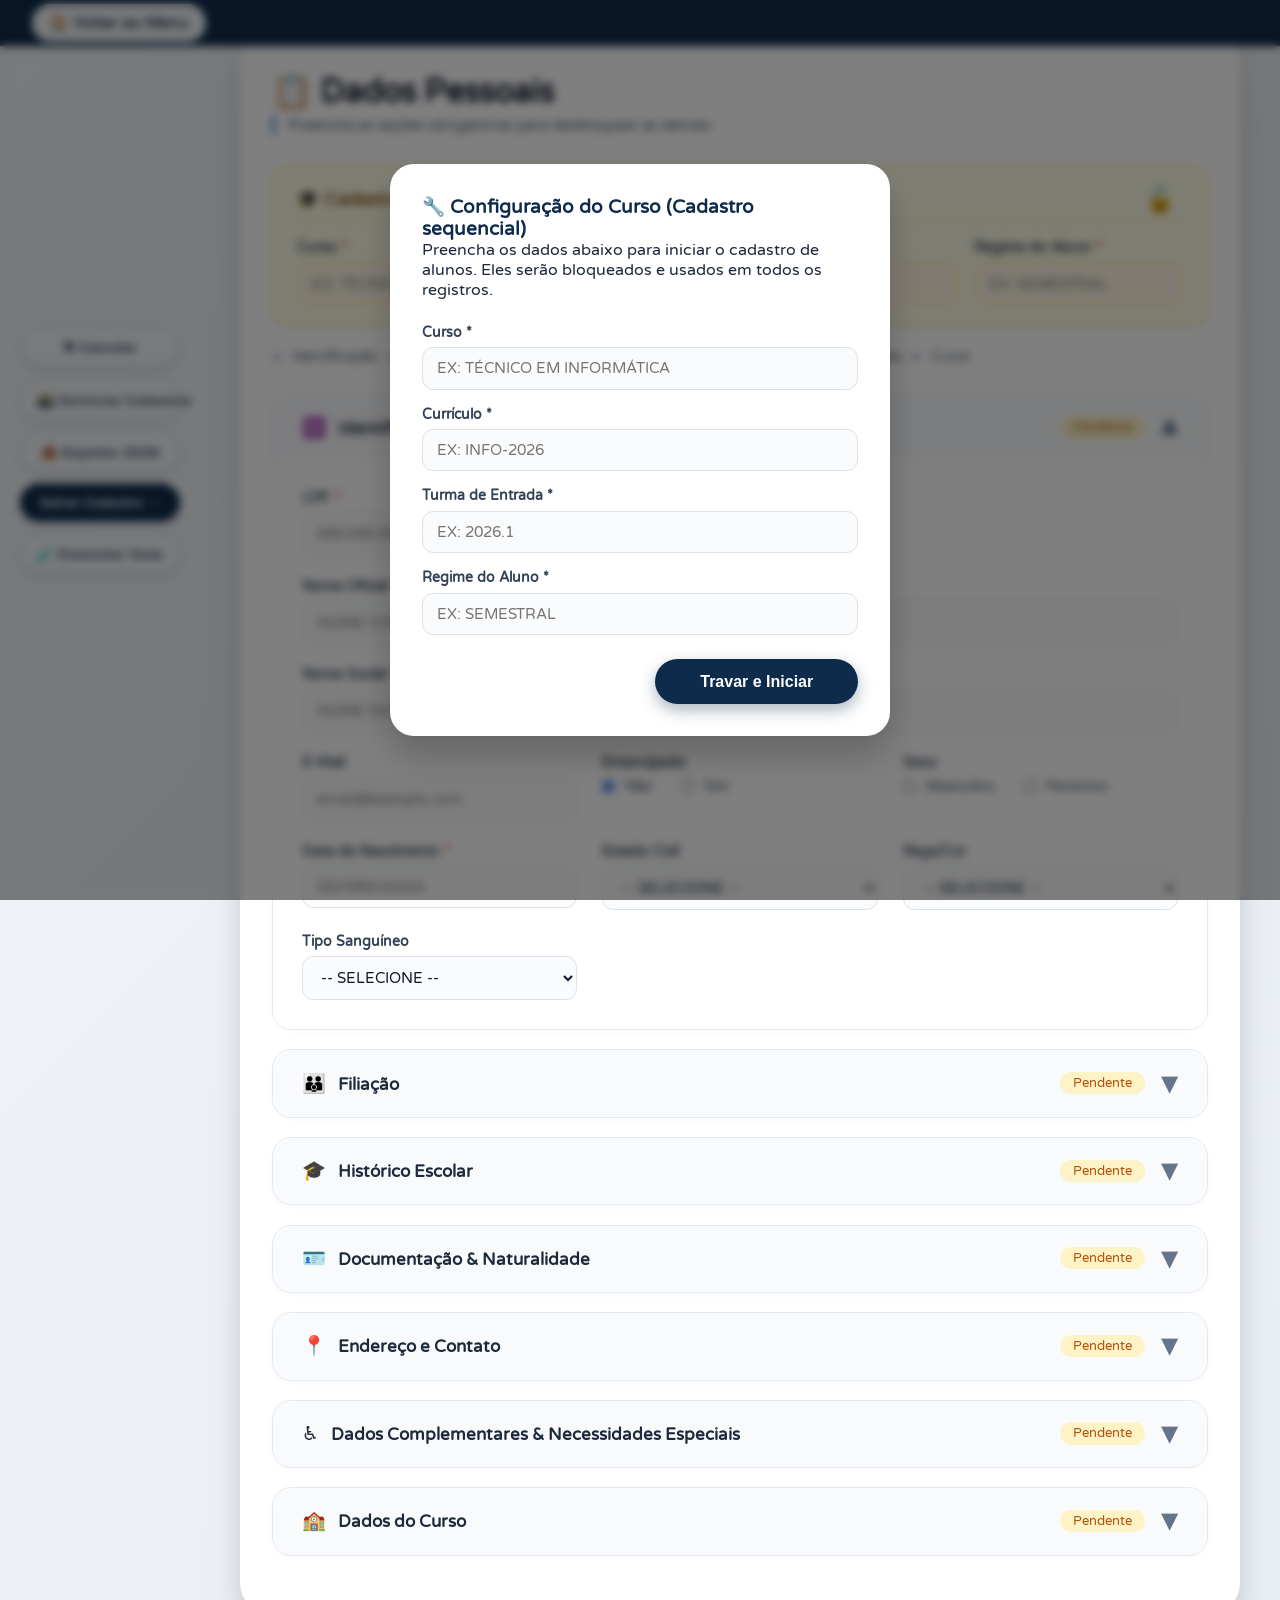
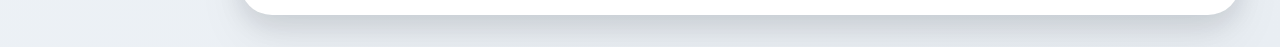
==== cadastro.html @ dba73add "Add files via upload" ====
<!DOCTYPE html>
<html lang="pt-BR">
<head>
  <meta charset="UTF-8">
  <meta name="viewport" content="width=device-width, initial-scale=1.0, maximum-scale=1.5, user-scalable=yes">
  <title>Dados Pessoais · SIGAA Moderno</title>
  <link href="https://fonts.googleapis.com/css2?family=Varela+Round&display=swap" rel="stylesheet">
  <link rel="stylesheet" href="./css/styles.css">
</head>
<body>

<!-- Menu superior -->
<nav class="top-menu">
  <a href="index.html" class="btn btn-secondary" style="padding: 0.5rem 1rem; text-decoration: none;">🏠 Voltar ao Menu</a>
</nav>

<!-- Botões flutuantes laterais -->
<div class="floating-buttons">
  <button class="btn btn-secondary" type="button" onclick="alert('Operação cancelada.')">✖ Cancelar</button>
  <button class="btn btn-secondary" type="button" onclick="abrirDashboard()">🗃️ Gerenciar Cadastros</button>
  <button class="btn btn-secondary" type="button" onclick="exportarParaJSON()">📥 Exportar JSON</button>
  <button class="btn btn-primary" type="button" onclick="validateAll()">Salvar Cadastro →</button>
  <button class="btn btn-secondary" type="button" onclick="preencherDadosFicticios()">🧪 Preencher Teste</button>
</div>

<div class="form-container">
  <h1>📋 Dados Pessoais</h1>
  <p class="subtitle">Preencha as seções obrigatórias para desbloquear as demais</p>

  <!-- Painel fixo de configuração do curso (Cadastro sequencial) -->
  <div class="course-fixed-panel">
    <div class="panel-header">
      <span class="panel-title">🎓 Cadastro sequencial</span>
      <button id="lockToggleBtn" class="lock-button" onclick="toggleCourseLock()">🔓</button>
    </div>
    <div class="course-fixed-fields">
      <div class="field-group">
        <label>Curso <span class="required-mark">*</span></label>
        <input type="text" id="fixedCurso" placeholder="Ex: TÉCNICO EM INFORMÁTICA">
      </div>
      <div class="field-group">
        <label>Currículo <span class="required-mark">*</span></label>
        <input type="text" id="fixedCurriculo" placeholder="Ex: INFO-2026">
      </div>
      <div class="field-group">
        <label>Turma de Entrada <span class="required-mark">*</span></label>
        <input type="text" id="fixedTurma" placeholder="Ex: 2026.1">
      </div>
      <div class="field-group">
        <label>Regime do Aluno <span class="required-mark">*</span></label>
        <input type="text" id="fixedRegime" placeholder="Ex: SEMESTRAL">
      </div>
    </div>
  </div>

  <div class="progress-indicator" id="progressBar">
    <span class="progress-dot active" id="dot1"></span> Identificação
    <span class="progress-dot" id="dot2"></span> Filiação
    <span class="progress-dot" id="dot3"></span> Escolaridade
    <span class="progress-dot" id="dot4"></span> Documentos
    <span class="progress-dot" id="dot5"></span> Endereço
    <span class="progress-dot" id="dot6"></span> Necessidades
    <span class="progress-dot" id="dot7"></span> Curso
  </div>

  <form id="mainForm" onsubmit="return false;">
    
    <div class="accordion open" id="acc1">
      <div class="accordion-header" onclick="toggleAccordion('acc1')">
        <div><span class="icon">🆔</span> Identificação Básica</div>
        <div style="display: flex; align-items: center; gap: 1rem;">
          <span class="status incomplete" id="status1">Pendente</span>
          <span class="toggle-icon">▼</span>
        </div>
      </div>
      <div class="accordion-body">
        <div class="inner">
          <div class="form-grid">
            <div class="field-group">
              <label>CPF <span class="required-mark">*</span></label>
              <input id="form:txtCPF" name="form:txtCPF" type="text" maxlength="14" placeholder="000.000.000-00" oninput="aplicarMascaraCPF(this); checkSection('acc1');">
            </div>
            <div class="field-group" style="justify-content: flex-end;">
              <label style="font-weight: 500;">
                <input id="form:internacional" name="form:internacional" type="checkbox" onchange="checkSection('acc1')"> Estrangeiro sem CPF
              </label>
            </div>
            <div class="field-group full-width">
              <label>Nome Oficial <span class="required-mark">*</span></label>
              <input id="form:nomeOficial" name="form:nomeOficial" type="text" maxlength="80" placeholder="NOME COMPLETO OFICIAL" oninput="replicateToSocial(); checkSection('acc1');">
            </div>
            <div class="field-group full-width">
              <label>Nome Social <span class="required-mark">*</span></label>
              <input id="form:nome" name="form:nome" type="text" maxlength="80" placeholder="NOME SOCIAL" oninput="checkSection('acc1')">
            </div>
            <div class="field-group">
              <label>E-Mail</label>
              <input id="form:email" name="form:email" type="email" maxlength="80" placeholder="email@exemplo.com">
            </div>
            <div class="field-group">
              <label>Emancipado</label>
              <div class="radio-group">
                <label><input type="radio" name="form:emancipado" value="false" checked> Não</label>
                <label><input type="radio" name="form:emancipado" value="true"> Sim</label>
              </div>
            </div>
            <div class="field-group">
              <label>Sexo</label>
              <div class="radio-group">
                <label><input type="radio" name="form:sexo" value="M"> Masculino</label>
                <label><input type="radio" name="form:sexo" value="F"> Feminino</label>
              </div>
            </div>
            <div class="field-group">
              <label>Data de Nascimento <span class="required-mark">*</span></label>
              <input id="form:Nascimento" name="form:Nascimento" type="text" maxlength="10" placeholder="DD/MM/AAAA" oninput="aplicarMascaraData(this); checkSection('acc1');">
            </div>
            <div class="field-group">
              <label>Estado Civil</label>
              <select id="form:estadoCivil" name="form:estadoCivil">
                <option value="0">-- SELECIONE --</option>
                <option value="1">SOLTEIRO(A)</option>
                <option value="2">CASADO(A)</option>
                <option value="9">DIVORCIADO(A)</option>
                <option value="5">VIÚVO(A)</option>
              </select>
            </div>
            <div class="field-group">
              <label>Raça/Cor</label>
              <select id="form:raca" name="form:raca">
                <option value="0">-- SELECIONE --</option>
                <option value="1">BRANCA</option>
                <option value="2">PARDA</option>
                <option value="3">PRETA</option>
                <option value="5">AMARELA</option>
                <option value="4">INDÍGENA</option>
              </select>
            </div>
            <div class="field-group">
              <label>Tipo Sanguíneo</label>
              <select id="form:tipoSanguineo" name="form:tipoSanguineo">
                <option value="">-- SELECIONE --</option>
                <option value="O+">O+</option>
                <option value="O-">O-</option>
                <option value="A+">A+</option>
                <option value="A-">A-</option>
              </select>
            </div>
          </div>
        </div>
      </div>
    </div>

    <div class="accordion locked" id="acc2">
      <div class="accordion-header" onclick="toggleAccordion('acc2')">
        <div><span class="icon">👪</span> Filiação</div>
        <div style="display: flex; align-items: center; gap: 1rem;">
          <span class="status incomplete" id="status2">Bloqueado</span>
          <span class="toggle-icon">▼</span>
        </div>
      </div>
      <div class="accordion-body">
        <div class="inner">
          <div class="form-grid">
            <div class="field-group full-width">
              <label>Filiação 1 <span class="required-mark">*</span></label>
              <input id="form:mae" name="form:mae" type="text" placeholder="NOME" oninput="checkSection('acc2')">
            </div>
            <div class="field-group">
              <label>Tipo</label>
              <select id="form:tipoFiliacao1" name="form:tipoFiliacao1">
                <option value="1">MÃE</option>
                <option value="2">PAI</option>
                <option value="3">OUTRO</option>
              </select>
            </div>
            <div class="field-group">
              <label>CPF</label>
              <input id="form:cpfDaFiliacao1" name="form:cpfDaFiliacao1" type="text" maxlength="14" placeholder="000.000.000-00" oninput="aplicarMascaraCPF(this)">
            </div>
            
            <hr class="section-divider full-width">

            <div class="field-group full-width">
              <label>Filiação 2</label>
              <input id="form:pai" name="form:pai" type="text" placeholder="NOME">
            </div>
            <div class="field-group">
              <label>Tipo</label>
              <select id="form:tipoFiliacao2" name="form:tipoFiliacao2">
                <option value="">-- SELECIONE --</option>
                <option value="2">PAI</option>
                <option value="1">MÃE</option>
                <option value="3">OUTRO</option>
              </select>
            </div>
            <div class="field-group">
              <label>CPF</label>
              <input id="form:cpfDaFiliacao2" name="form:cpfDaFiliacao2" type="text" maxlength="14" placeholder="000.000.000-00" oninput="aplicarMascaraCPF(this)">
            </div>

            <hr class="section-divider full-width">

            <div class="field-group full-width">
              <label>Filiação 3</label>
              <input id="form:nomeFiliacao3" name="form:nomeFiliacao3" type="text" placeholder="NOME">
            </div>
            <div class="field-group">
              <label>Tipo</label>
              <select id="form:tipoFiliacao3" name="form:tipoFiliacao3">
                <option value="">-- SELECIONE --</option>
                <option value="3">OUTRO</option>
              </select>
            </div>
            <div class="field-group">
              <label>CPF</label>
              <input id="form:cpfDaFiliacao3" name="form:cpfDaFiliacao3" type="text" maxlength="14" placeholder="000.000.000-00" oninput="aplicarMascaraCPF(this)">
            </div>
          </div>
        </div>
      </div>
    </div>

    <div class="accordion locked" id="acc3">
      <div class="accordion-header" onclick="toggleAccordion('acc3')">
        <div><span class="icon">🎓</span> Histórico Escolar</div>
        <div style="display: flex; align-items: center; gap: 1rem;">
          <span class="status incomplete" id="status3">Bloqueado</span>
          <span class="toggle-icon">▼</span>
        </div>
      </div>
      <div class="accordion-body">
        <div class="inner">
          <div class="edu-cards-container">
            <div class="edu-card">
              <h4>📘 Ensino Fundamental</h4>
              <div class="field-group">
                <label>Ano de Conclusão</label>
                <input id="form:anoFund" name="form:anoFund" type="text" maxlength="4" placeholder="AAAA" oninput="this.value = this.value.replace(/\D/g, '')">
              </div>
              <div class="field-group">
                <label>Escola</label>
                <input id="form:escolaFund" name="form:escolaFund" type="text" placeholder="NOME DA ESCOLA">
              </div>
              <div class="field-group">
                <label>Tipo de Instituição</label>
                <select id="form:tipoEscolaFund" name="form:tipoEscolaFund">
                  <option value="">-- SELECIONE --</option>
                  <option value="PUB">Pública</option>
                  <option value="PRI">Privada</option>
                </select>
              </div>
            </div>

            <div class="edu-card">
              <h4>📗 Ensino Médio</h4>
              <div class="field-group">
                <label>Ano de Conclusão</label>
                <input id="form:anoMedio" name="form:anoMedio" type="text" maxlength="4" placeholder="AAAA" oninput="this.value = this.value.replace(/\D/g, '')">
              </div>
              <div class="field-group">
                <label>Escola</label>
                <input id="form:escolaMedio" name="form:escolaMedio" type="text" placeholder="NOME DA ESCOLA">
              </div>
              <div class="field-group">
                <label>Tipo de Instituição</label>
                <select id="form:tipoEscolaMedio" name="form:tipoEscolaMedio">
                  <option value="">-- SELECIONE --</option>
                  <option value="PUB">Pública</option>
                  <option value="PRI">Privada</option>
                </select>
              </div>
            </div>

            <div class="edu-card">
              <h4>📙 Ensino Superior</h4>
              <div class="field-group">
                <label>Ano de Conclusão</label>
                <input id="form:anoSup" name="form:anoSup" type="text" maxlength="4" placeholder="AAAA" oninput="this.value = this.value.replace(/\D/g, '')">
              </div>
              <div class="field-group">
                <label>Instituição</label>
                <input id="form:instSup" name="form:instSup" type="text" placeholder="NOME DA INSTITUIÇÃO">
              </div>
              <div class="field-group">
                <label>Tipo de Instituição</label>
                <select id="form:tipoInstSup" name="form:tipoInstSup">
                  <option value="">-- SELECIONE --</option>
                  <option value="PUB">Pública</option>
                  <option value="PRI">Privada</option>
                </select>
              </div>
            </div>
          </div>
          <div style="margin-top: 2rem; text-align: right;">
            <button type="button" class="btn btn-secondary" style="padding: 0.5rem 1.5rem;" onclick="forceUnlock('acc4'); updateSectionStatus('acc3', 'status3', true);">Confirmar & Avançar</button>
          </div>
        </div>
      </div>
    </div>

    <div class="accordion locked" id="acc4">
      <div class="accordion-header" onclick="toggleAccordion('acc4')">
        <div><span class="icon">🪪</span> Documentação & Naturalidade</div>
        <div style="display: flex; align-items: center; gap: 1rem;">
          <span class="status incomplete" id="status4">Bloqueado</span>
          <span class="toggle-icon">▼</span>
        </div>
      </div>
      <div class="accordion-body">
        <div class="inner">
          <div class="form-grid">
            <div class="field-group full-width"><h3 style="font-size: 1rem; color: #475569;">Naturalidade</h3></div>
            <div class="field-group">
              <label>País <span class="required-mark">*</span></label>
              <select id="form:naturPais" name="form:naturPais" onchange="checkSection('acc4')">
                <option value="">-- SELECIONE --</option>
                <option value="31">BRASIL</option>
              </select>
            </div>
            <div class="field-group">
              <label>UF Naturalidade <span class="required-mark">*</span></label>
              <select id="form:ufIdNatur" name="form:ufIdNatur" onchange="atualizarMunicipios('form:ufIdNatur', 'listaNatMunicipio'); checkSection('acc4');">
                <option value="-1">-- SELECIONE --</option>
              </select>
            </div>
            <div class="field-group">
              <label>Município <span class="required-mark">*</span></label>
              <input id="form:naturMunicipio" name="form:naturMunicipio" list="listaNatMunicipio" placeholder="DIGITE OU SELECIONE" oninput="checkSection('acc4')">
              <datalist id="listaNatMunicipio"></datalist>
            </div>
            <div class="field-group">
              <label>Nacionalidade <span class="required-mark">*</span></label>
              <input id="form:paisNacionalidade" name="form:paisNacionalidade" type="text" maxlength="50" value="BRASILEIRA" placeholder="BRASILEIRA" oninput="checkSection('acc4')">
            </div>

            <hr class="section-divider full-width">
            
            <div class="field-group full-width"><h3 style="font-size: 1rem; color: #475569;">Registro Geral (RG)</h3></div>
            <div class="field-group">
              <label>RG <span class="required-mark">*</span></label>
              <input id="form:rg" name="form:rg" type="text" maxlength="15" placeholder="NÚMERO" oninput="checkSection('acc4')">
            </div>
            <div class="field-group">
              <label>Órgão Expedição <span class="required-mark">*</span></label>
              <input id="form:orgaoExpedicao" name="form:orgaoExpedicao" type="text" maxlength="20" placeholder="SSP/PC" oninput="checkSection('acc4')">
            </div>
            <div class="field-group">
              <label>UF RG <span class="required-mark">*</span></label>
              <select id="form:ufRG" name="form:ufRG" onchange="checkSection('acc4')">
                <option value="-1">-- SELECIONE --</option>
              </select>
            </div>
            <div class="field-group">
              <label>Data Expedição RG <span class="required-mark">*</span></label>
              <input id="form:Expedicao" name="form:Expedicao" type="text" maxlength="10" placeholder="DD/MM/AAAA" oninput="aplicarMascaraData(this); checkSection('acc4');">
            </div>

            <hr class="section-divider full-width">

            <div class="field-group full-width"><h3 style="font-size: 1rem; color: #475569;">Outros Documentos</h3></div>
            <div class="field-group">
              <label>Título de Eleitor</label>
              <input id="form:numeroTitulo" name="form:numeroTitulo" type="text" maxlength="12" placeholder="NÚMERO">
            </div>
            <div class="field-group">
              <label>Zona</label>
              <input id="form:zonaTitulo" name="form:zonaTitulo" type="text" maxlength="4" placeholder="ZONA">
            </div>
            <div class="field-group">
              <label>Seção</label>
              <input id="form:secaoTitulo" name="form:secaoTitulo" type="text" maxlength="4" placeholder="SEÇÃO">
            </div>
            <div class="field-group">
              <label>Passaporte</label>
              <input id="form:passaporte" name="form:passaporte" type="text" maxlength="20" placeholder="NÚMERO">
            </div>

            <div class="field-group">
              <label>Certificado Militar</label>
              <input id="form:numero_certificadomilitar" name="form:numero_certificadomilitar" type="text" maxlength="20" placeholder="NÚMERO">
            </div>
            <div class="field-group">
              <label>Data Expedição</label>
              <input id="form:Expedicao_certificadomilitar" name="form:Expedicao_certificadomilitar" type="text" maxlength="10" placeholder="DD/MM/AAAA" oninput="aplicarMascaraData(this);">
            </div>
            <div class="field-group">
              <label>Série / Categoria</label>
              <div style="display: flex; gap: 0.5rem;">
                <input id="form:serieMilitar" name="form:serieMilitar" type="text" placeholder="SÉRIE" style="width: 50%;">
                <input id="form:catMilitar" name="form:catMilitar" type="text" placeholder="CAT" style="width: 50%;">
              </div>
            </div>
            <div class="field-group">
              <label>Órgão (Militar)</label>
              <input id="form:orgaoMilitar" name="form:orgaoMilitar" type="text" placeholder="ÓRGÃO">
            </div>
          </div>
        </div>
      </div>
    </div>

    <div class="accordion locked" id="acc5">
      <div class="accordion-header" onclick="toggleAccordion('acc5')">
        <div><span class="icon">📍</span> Endereço e Contato</div>
        <div style="display: flex; align-items: center; gap: 1rem;">
          <span class="status incomplete" id="status5">Bloqueado</span>
          <span class="toggle-icon">▼</span>
        </div>
      </div>
      <div class="accordion-body">
        <div class="inner">
          <div class="form-grid">
            <div class="field-group full-width">
              <label>Área de procedência (Localização)</label>
              <div class="radio-group">
                <label><input type="radio" name="form:zonaResidencia" value="urbana" checked> Zona urbana</label>
                <label><input type="radio" name="form:zonaResidencia" value="rural"> Zona rural</label>
              </div>
            </div>
            <div class="field-group">
              <label>CEP <span class="required-mark">*</span></label>
              <input id="form:endCEP" name="form:endCEP" type="text" maxlength="9" placeholder="00000-000" oninput="aplicarMascaraCEP(this); checkSection('acc5');">
            </div>
            <div class="field-group">
              <label>Logradouro <span class="required-mark">*</span></label>
              <input id="form:logradouro" name="form:logradouro" type="text" maxlength="70" placeholder="RUA/AVENIDA" oninput="checkSection('acc5')">
            </div>
            <div class="field-group">
              <label>Número <span class="required-mark">*</span></label>
              <input id="form:endNumero" name="form:endNumero" type="text" maxlength="8" placeholder="Nº" oninput="checkSection('acc5')">
            </div>
            <div class="field-group">
              <label>Complemento</label>
              <input id="form:endComplemento" name="form:endComplemento" type="text" maxlength="80" placeholder="APTO/BLOCO">
            </div>
            <div class="field-group">
              <label>Bairro <span class="required-mark">*</span></label>
              <input id="form:endBairro" name="form:endBairro" type="text" maxlength="60" placeholder="BAIRRO" oninput="checkSection('acc5')">
            </div>
            <div class="field-group">
              <label>UF <span class="required-mark">*</span></label>
              <select id="form:ufEnd" name="form:ufEnd" onchange="atualizarMunicipios('form:ufEnd', 'listaEndMunicipio'); checkSection('acc5');">
                <option value="-1">-- SELECIONE --</option>
              </select>
            </div>
            <div class="field-group">
              <label>Município <span class="required-mark">*</span></label>
              <input id="form:endMunicipio" name="form:endMunicipio" list="listaEndMunicipio" placeholder="DIGITE OU SELECIONE" oninput="checkSection('acc5')">
              <datalist id="listaEndMunicipio"></datalist>
            </div>
            
            <div class="field-group">
              <label>Tel. Celular <span class="required-mark">*</span></label>
              <input id="form:telCelNumero" name="form:telCelNumero" type="text" maxlength="9" placeholder="0000-0000" oninput="aplicarMascaraTelefoneSIGAA(this); checkSection('acc5');">
            </div>
            <div class="field-group">
              <label>Tel. Fixo</label>
              <input id="form:telFixoNumero" name="form:telFixoNumero" type="text" maxlength="9" placeholder="0000-0000" oninput="aplicarMascaraTelefoneSIGAA(this);">
            </div>
            
          </div>
        </div>
      </div>
    </div>

    <div class="accordion locked" id="acc6">
      <div class="accordion-header" onclick="toggleAccordion('acc6')">
        <div><span class="icon">♿</span> Dados Complementares & Necessidades Especiais</div>
        <div style="display: flex; align-items: center; gap: 1rem;">
          <span class="status incomplete" id="status6">Bloqueado</span>
          <span class="toggle-icon">▼</span>
        </div>
      </div>
      <div class="accordion-body">
        <div class="inner">
          <div class="form-grid" style="margin-bottom: 2rem;">
            <div class="field-group">
              <label>Renda per Capita</label>
              <select id="form:rendaFamiliar" name="form:rendaFamiliar">
                <option value="1">DE 0,00 A 0,50 SALÁRIO MÍNIMO</option>
                <option value="2">DE 0,51 A 1,00 SALÁRIO MÍNIMO</option>
                <option value="3" selected="selected">DE 1,01 A 1,50 SALÁRIO MÍNIMO</option>
                <option value="4">DE 1,51 A 2,00 SALÁRIOS MÍNIMOS</option>
                <option value="5">DE 2,01 A 2,50 SALÁRIOS MÍNIMOS</option>
                <option value="6">DE 2,51 A 3,00 SALÁRIOS MÍNIMOS</option>
                <option value="7">DE 3,01 A 3,50 SALÁRIOS MÍNIMOS</option>
                <option value="8">ACIMA DE 3,51 SALÁRIOS MÍNIMOS</option>
              </select>
            </div>
            <div class="field-group">
              <label>Banco</label>
              <select id="form:contaBanco" name="form:contaBanco">
                <option value="0">NÃO REGISTRADA</option>
                <option value="1">BANCO DO BRASIL S.A.</option>
                <option value="104">CAIXA ECONÔMICA FEDERAL</option>
              </select>
            </div>
            <div class="field-group">
              <label>NIS</label>
              <input id="form:nis" name="form:nis" type="text" maxlength="20" placeholder="NÚMERO NIS" oninput="this.value = this.value.replace(/\D/g, '')">
            </div>
          </div>

          <div class="field-group full-width">
            <label style="margin-bottom: 0.5rem; font-size: 1.1rem;">Necessidades Especiais Educacionais</label>
            <div class="checkbox-grid">
              <label class="checkbox-label"><input type="checkbox" name="necessidade" value="Altas habilidades/superdotação"> Altas habilidades/superdotação</label>
              <label class="checkbox-label"><input type="checkbox" name="necessidade" value="Ansiedade"> Ansiedade</label>
              <label class="checkbox-label"><input type="checkbox" name="necessidade" value="Atendimento Domiciliar"> Atendimento Domiciliar</label>
              <label class="checkbox-label"><input type="checkbox" name="necessidade" value="Autismo"> Autismo</label>
              <label class="checkbox-label"><input type="checkbox" name="necessidade" value="Baixa Visão"> Baixa Visão</label>
              <label class="checkbox-label"><input type="checkbox" name="necessidade" value="Baixa de acuidade visual"> Baixa de acuidade visual</label>
              <label class="checkbox-label"><input type="checkbox" name="necessidade" value="Cegueira"> Cegueira</label>
              <label class="checkbox-label"><input type="checkbox" name="necessidade" value="Cifose Postural"> Cifose Postural</label>
              <label class="checkbox-label"><input type="checkbox" name="necessidade" value="Deficiência Física"> Deficiência Física</label>
              <label class="checkbox-label"><input type="checkbox" name="necessidade" value="Deficiência intelectual"> Deficiência intelectual</label>
              <label class="checkbox-label"><input type="checkbox" name="necessidade" value="Deficiência múltipla"> Deficiência múltipla</label>
              <label class="checkbox-label"><input type="checkbox" name="necessidade" value="Deficiência visual"> Deficiência visual</label>
              <label class="checkbox-label"><input type="checkbox" name="necessidade" value="Deficiente Auditivo"> Deficiente Auditivo</label>
              <label class="checkbox-label"><input type="checkbox" name="necessidade" value="Depressão"> Depressão</label>
              <label class="checkbox-label"><input type="checkbox" name="necessidade" value="Dificuldade de Aprendizagem"> Dificuldade de Aprendizagem</label>
              <label class="checkbox-label"><input type="checkbox" name="necessidade" value="Dislexia"> Dislexia</label>
              <label class="checkbox-label"><input type="checkbox" name="necessidade" value="Distrofia Miotonica"> Distrofia Miotonica</label>
              <label class="checkbox-label"><input type="checkbox" name="necessidade" value="Esquizofrenia"> Esquizofrenia</label>
              <label class="checkbox-label"><input type="checkbox" name="necessidade" value="Fibromialgia"> Fibromialgia</label>
              <label class="checkbox-label"><input type="checkbox" name="necessidade" value="Física"> Física</label>
              <label class="checkbox-label"><input type="checkbox" name="necessidade" value="Física/Múltiplas"> Física/Múltiplas</label>
              <label class="checkbox-label"><input type="checkbox" name="necessidade" value="Hidrocefalia"> Hidrocefalia</label>
              <label class="checkbox-label"><input type="checkbox" name="necessidade" value="LÚPUS"> LÚPUS</label>
              <label class="checkbox-label"><input type="checkbox" name="necessidade" value="MIOTONIA CONGÊNITA"> MIOTONIA CONGÊNITA</label>
              <label class="checkbox-label"><input type="checkbox" name="necessidade" value="Nanismo"> Nanismo</label>
              <label class="checkbox-label"><input type="checkbox" name="necessidade" value="Epilepsia"> Epilepsia</label>
              <label class="checkbox-label"><input type="checkbox" name="necessidade" value="Neuro"> Neuro</label>
              <label class="checkbox-label"><input type="checkbox" name="necessidade" value="Outros"> Outros</label>
              <label class="checkbox-label"><input type="checkbox" name="necessidade" value="Paralisia Cerebral"> Paralisia Cerebral</label>
              <label class="checkbox-label"><input type="checkbox" name="necessidade" value="Usuário de cadeira de rodas"> Usuário de cadeira de rodas</label>
              <label class="checkbox-label"><input type="checkbox" name="necessidade" value="SINDROME GENÉTICA DE SILVER RUSSEL"> SINDROME DE SILVER RUSSEL</label>
              <label class="checkbox-label"><input type="checkbox" name="necessidade" value="SURDEZ"> SURDEZ</label>
              <label class="checkbox-label"><input type="checkbox" name="necessidade" value="Sindrome Turner"> Sindrome Turner</label>
              <label class="checkbox-label"><input type="checkbox" name="necessidade" value="Síndrome de Asperger"> Síndrome de Asperger</label>
              <label class="checkbox-label"><input type="checkbox" name="necessidade" value="Síndrome de Rett"> Síndrome de Rett</label>
              <label class="checkbox-label"><input type="checkbox" name="necessidade" value="Surdez Acentuada"> Surdez Acentuada</label>
              <label class="checkbox-label"><input type="checkbox" name="necessidade" value="Surdez Moderada"> Surdez Moderada</label>
              <label class="checkbox-label"><input type="checkbox" name="necessidade" value="Surdez leve"> Surdez leve</label>
              <label class="checkbox-label"><input type="checkbox" name="necessidade" value="Surdocegueira"> Surdocegueira</label>
              <label class="checkbox-label"><input type="checkbox" name="necessidade" value="TDAH"> TDAH</label>
              <label class="checkbox-label"><input type="checkbox" name="necessidade" value="TOC E ANSIEDADE"> TOC E ANSIEDADE</label>
              <label class="checkbox-label"><input type="checkbox" name="necessidade" value="TOD-Transtorno Opositor e Desafiador"> TOD</label>
              <label class="checkbox-label"><input type="checkbox" name="necessidade" value="Transtorno Afetivo Bipolar"> Transtorno Bipolar</label>
              <label class="checkbox-label"><input type="checkbox" name="necessidade" value="Transtorno Desintegrativo da Infância"> Transtorno Desintegrativo</label>
              <label class="checkbox-label"><input type="checkbox" name="necessidade" value="Transtorno Mental"> Transtorno Mental</label>
              <label class="checkbox-label"><input type="checkbox" name="necessidade" value="Transtorno Neuropsicomotor"> Transtorno Neuropsicomotor</label>
              <label class="checkbox-label"><input type="checkbox" name="necessidade" value="Transtorno de Ansiedade Generalizada (TAG)"> TAG</label>
              <label class="checkbox-label"><input type="checkbox" name="necessidade" value="Transtornos Globais do Desenvolvimento"> TGD</label>
              <label class="checkbox-label"><input type="checkbox" name="necessidade" value="Visão subnormal ou baixa visão"> Visão subnormal</label>
              <label class="checkbox-label"><input type="checkbox" name="necessidade" value="perda auditiva mista"> perda auditiva</label>
            </div>
          </div>

          <div class="form-grid" style="margin-top: 1.5rem;">
            <div class="field-group">
              <label class="checkbox-label" style="margin-top: 1.5rem;">
                <input type="checkbox" id="form:deficienciaTemporaria" name="form:deficienciaTemporaria"> Alguma destas deficiências é temporária?
              </label>
            </div>
            <div class="field-group">
              <label>Data de Emissão do Laudo</label>
              <input id="form:dataLaudo" name="form:dataLaudo" type="text" maxlength="10" placeholder="DD/MM/AAAA" oninput="aplicarMascaraData(this);">
            </div>
          </div>
          
          <div style="margin-top: 1.5rem; text-align: right;">
            <button type="button" class="btn btn-secondary" style="padding: 0.5rem 1.5rem;" onclick="updateSectionStatus('acc6', 'status6', true); forceUnlock('acc7');">Confirmar & Avançar</button>
          </div>
        </div>
      </div>
    </div>

    <div class="accordion locked" id="acc7">
      <div class="accordion-header" onclick="toggleAccordion('acc7')">
        <div><span class="icon">🏫</span> Dados do Curso</div>
        <div style="display: flex; align-items: center; gap: 1rem;">
          <span class="status incomplete" id="status7">Bloqueado</span>
          <span class="toggle-icon">▼</span>
        </div>
      </div>
      <div class="accordion-body">
        <div class="inner">
          <div class="form-grid">
            <div class="field-group full-width">
              <label>Forma de Ingresso <span class="required-mark">*</span></label>
              <select id="formDiscenteTecnico:formaIngresso" name="formDiscenteTecnico:formaIngresso" onchange="checkSection('acc7')">
                <option value="0">-- SELECIONE --</option>
                <option value="301263">CHAMADA PÚBLICA</option>
                <option value="1">EXAME DE SELEÇÃO</option>
                <option value="458">EXAME DE SELEÇÃO - AMPLA CONCORRÊNCIA</option>
                <option value="15651441">SELEÇÃO POR CURRÍCULO - COTA IR-EP (ESCOLA PÚBLICA;INDEPENDENTE DA RENDA)</option>
                <option value="15651438">SELEÇÃO POR CURRÍCULO - COTA IR-PPI (ESCOLA PÚBLICA;INDEPENDENTE DA RENDA;NEGRO/INDÍGENA)</option>
                <option value="15651440">SELEÇÃO POR CURRÍCULO - COTA IR-PcD (ESCOLA PÚBLICA;INDEPENDENTE DA RENDA;DEFICIÊNCIA)</option>
                <option value="15651439">SELEÇÃO POR CURRÍCULO - COTA IR-QI (ESCOLA PÚBLICA;INDEPENDENTE DA RENDA;QUILOMBOLA)</option>
                <option value="15651437">SELEÇÃO POR CURRÍCULO - COTA RI-EP (ESCOLA PÚBLICA;RENDA INFERIOR)</option>
                <option value="15651434">SELEÇÃO POR CURRÍCULO - COTA RI-PPI (ESCOLA PÚBLICA;RENDA INFERIOR;NEGRO/INDÍGENA)</option>
                <option value="15651436">SELEÇÃO POR CURRÍCULO - COTA RI-PcD (ESCOLA PÚBLICA;RENDA INFERIOR;DEFICIÊNCIA)</option>
                <option value="15651435">SELEÇÃO POR CURRÍCULO - COTA RI-QI (ESCOLA PÚBLICA;RENDA INFERIOR;QUILOMBOLA)</option>
                <option value="6">EXAME DE SELEÇÃO POR CURRÍCULO</option>
                <option value="464">EXAME DE SELEÇÃO POR CURRÍCULO - AÇÃO AFIRMATIVA</option>
                <option value="465">EXAME DE SELEÇÃO POR CURRÍCULO - AMPLA CONCORRÊNCIA</option>
                <option value="466">EXAME DE SELEÇÃO POR CURRÍCULO - COTA L1 (ESC.PUBL.;RENDA&lt;=1,5;AUTODECLARADO)</option>
                <option value="467">EXAME DE SELEÇÃO POR CURRÍCULO - COTA L2 (ESC.PUBL.;RENDA&lt;=1,5)</option>
                <option value="468">EXAME DE SELEÇÃO POR CURRÍCULO - COTA L3 (ESC.PUBL.;RENDA&gt;1,5;AUTODECLARADO)</option>
                <option value="469">EXAME DE SELEÇÃO POR CURRÍCULO - COTA L4 (ESC.PUBL.;RENDA&gt;1,5)</option>
                <option value="288495">EXAME DE SELEÇÃO POR CURRÍCULO - COTA L5 (ESC.PUBL;RENDA &lt;=1,5;AUTODECLARADO; PcD)</option>
                <option value="288496">EXAME DE SELEÇÃO POR CURRÍCULO - COTA L6 (ESC.PUBL;RENDA &lt;=1,5; PcD)</option>
                <option value="288497">EXAME DE SELEÇÃO POR CURRÍCULO - COTA L7 (ESC.PUBL;RENDA &gt;1,5;AUTODECLARADO; PcD)</option>
                <option value="288498">EXAME DE SELEÇÃO POR CURRÍCULO - COTA L8 (ESC.PUBL;RENDA &gt;1,5; PcD)</option>
                <option value="470">EXAME DE SELEÇÃO POR CURRÍCULO - PESSOA COM DEFICIÊNCIA</option>
                <option value="452">CONVÊNIO DE COOPERAÇÃO - AMPLA CONCORRÊNCIA</option>
                <option value="15651449">CONVÊNIO DE COOPERAÇÃO - COTA IR-EP (ESCOLA PÚBLICA;INDEPENDENTE DA RENDA)</option>
                <option value="15651446">CONVÊNIO DE COOPERAÇÃO - COTA IR-PPI (ESCOLA PÚBLICA;INDEPENDENTE DA RENDA;NEGRO/INDÍGENA)</option>
                <option value="15651448">CONVÊNIO DE COOPERAÇÃO - COTA IR-PcD (ESCOLA PÚBLICA;INDEPENDENTE DA RENDA;DEFICIÊNCIA)</option>
                <option value="15651447">CONVÊNIO DE COOPERAÇÃO - COTA IR-QI (ESCOLA PÚBLICA;INDEPENDENTE DA RENDA;QUILOMBOLA)</option>
                <option value="453">CONVÊNIO DE COOPERAÇÃO - COTA L1 (ESC.PUBL.;RENDA&lt;=1,5;AUTODECLARADO)</option>
                <option value="454">CONVÊNIO DE COOPERAÇÃO - COTA L2 (ESC.PUBL.;RENDA&lt;=1,5)</option>
                <option value="455">CONVÊNIO DE COOPERAÇÃO - COTA L3 (ESC.PUBL.;RENDA&gt;1,5;AUTODECLARADO)</option>
                <option value="456">CONVÊNIO DE COOPERAÇÃO - COTA L4 (ESC.PUBL.;RENDA&gt;1,5)</option>
                <option value="288487">CONVÊNIO DE COOPERAÇÃO - COTA L5 (ESC.PUBL;RENDA &lt;=1,5;AUTODECLARADO; PcD)</option>
                <option value="288488">CONVÊNIO DE COOPERAÇÃO - COTA L6 (ESC.PUBL;RENDA &lt;=1,5; PcD)</option>
                <option value="288489">CONVÊNIO DE COOPERAÇÃO - COTA L7 (ESC.PUBL;RENDA &gt;1,5;AUTODECLARADO; PcD)</option>
                <option value="288490">CONVÊNIO DE COOPERAÇÃO - COTA L8 (ESC.PUBL;RENDA &gt;1,5; PcD)</option>
                <option value="15651445">CONVÊNIO DE COOPERAÇÃO - COTA RI-EP (ESCOLA PÚBLICA;RENDA INFERIOR)</option>
                <option value="15651442">CONVÊNIO DE COOPERAÇÃO - COTA RI-PPI (ESCOLA PÚBLICA;RENDA INFERIOR;NEGRO/INDÍGENA)</option>
                <option value="15651444">CONVÊNIO DE COOPERAÇÃO - COTA RI-PcD (ESCOLA PÚBLICA;RENDA INFERIOR;DEFICIÊNCIA)</option>
                <option value="15651443">CONVÊNIO DE COOPERAÇÃO - COTA RI-QI (ESCOLA PÚBLICA;RENDA INFERIOR;QUILOMBOLA)</option>
                <option value="4">DEPENDÊNCIA CONSANGUÍNEA</option>
                <option value="457">EXAME DE SELEÇÃO - AÇÃO AFIRMATIVA</option>
                <option value="15651425">EXAME DE SELEÇÃO - COTA IR-EP (ESCOLA PÚBLICA;INDEPENDENTE DA RENDA)</option>
                <option value="15651422">EXAME DE SELEÇÃO - COTA IR-PPI (ESCOLA PÚBLICA;INDEPENDENTE DA RENDA;NEGRO/INDÍGENA)</option>
                <option value="15651424">EXAME DE SELEÇÃO - COTA IR-PcD (ESCOLA PÚBLICA;INDEPENDENTE DA RENDA;DEFICIÊNCIA)</option>
                <option value="15651423">EXAME DE SELEÇÃO - COTA IR-QI (ESCOLA PÚBLICA;INDEPENDENTE DA RENDA;QUILOMBOLA)</option>
                <option value="459">EXAME DE SELEÇÃO - COTA L1 (ESC.PUBL.;RENDA&lt;=1,5;AUTODECLARADO)</option>
                <option value="460">EXAME DE SELEÇÃO - COTA L2 (ESC.PUBL.;RENDA&lt;=1,5)</option>
                <option value="461">EXAME DE SELEÇÃO - COTA L3 (ESC.PUBL.;RENDA&gt;1,5;AUTODECLARADO)</option>
                <option value="462">EXAME DE SELEÇÃO - COTA L4 (ESC.PUBL.;RENDA&gt;1,5)</option>
                <option value="288491">EXAME DE SELEÇÃO - COTA L5 (ESC.PUBL;RENDA &lt;=1,5;AUTODECLARADO; PcD)</option>
                <option value="288492">EXAME DE SELEÇÃO - COTA L6 (ESC.PUBL;RENDA &lt;=1,5; PcD)</option>
                <option value="288493">EXAME DE SELEÇÃO - COTA L7 (ESC.PUBL;RENDA &gt;1,5;AUTODECLARADO; PcD)</option>
                <option value="288494">EXAME DE SELEÇÃO - COTA L8 (ESC.PUBL;RENDA &gt;1,5; PcD)</option>
                <option value="15651421">EXAME DE SELEÇÃO - COTA RI-EP (ESCOLA PÚBLICA;RENDA INFERIOR)</option>
                <option value="15651418">EXAME DE SELEÇÃO - COTA RI-PPI (ESCOLA PÚBLICA;RENDA INFERIOR;NEGRO/INDÍGENA)</option>
                <option value="15651420">EXAME DE SELEÇÃO - COTA RI-PcD (ESCOLA PÚBLICA;RENDA INFERIOR;DEFICIÊNCIA)</option>
                <option value="15651419">EXAME DE SELEÇÃO - COTA RI-QI (ESCOLA PÚBLICA;RENDA INFERIOR;QUILOMBOLA)</option>
                <option value="463">EXAME DE SELEÇÃO - PESSOA COM DEFICIÊNCIA</option>
                <option value="7">EXAME DE SELEÇÃO POR SORTEIO</option>
                <option value="471">EXAME DE SELEÇÃO POR SORTEIO - AÇÃO AFIRMATIVA</option>
                <option value="472">EXAME DE SELEÇÃO POR SORTEIO - AMPLA CONCORRÊNCIA</option>
                <option value="473">EXAME DE SELEÇÃO POR SORTEIO - COTA L1 (ESC.PUBL.;RENDA&lt;=1,5;AUTODECLARADO)</option>
                <option value="474">EXAME DE SELEÇÃO POR SORTEIO - COTA L2 (ESC.PUBL.;RENDA&lt;=1,5)</option>
                <option value="475">EXAME DE SELEÇÃO POR SORTEIO - COTA L3 (ESC.PUBL.;RENDA&gt;1,5;AUTODECLARADO)</option>
                <option value="476">EXAME DE SELEÇÃO POR SORTEIO - COTA L4 (ESC.PUBL.;RENDA&gt;1,5)</option>
                <option value="288499">EXAME DE SELEÇÃO POR SORTEIO - COTA L5 (ESC.PUBL;RENDA &lt;=1,5;AUTODECLARADO; PcD)</option>
                <option value="288500">EXAME DE SELEÇÃO POR SORTEIO - COTA L6 (ESC.PUBL;RENDA &lt;=1,5; PcD)</option>
                <option value="288501">EXAME DE SELEÇÃO POR SORTEIO - COTA L7 (ESC.PUBL;RENDA &gt;1,5;AUTODECLARADO; PcD)</option>
                <option value="288502">EXAME DE SELEÇÃO POR SORTEIO - COTA L8 (ESC.PUBL;RENDA &gt;1,5; PcD)</option>
                <option value="477">EXAME DE SELEÇÃO POR SORTEIO - PESSOA COM DEFICIÊNCIA</option>
                <option value="15651414">Mobilidade - Portador de Diploma de Graduação</option>
                <option value="15651417">Mobilidade - Transferência Externa</option>
                <option value="15651412">Mobilidade - Transferência Interna</option>
                <option value="9">PROCESSO SELETIVO SISU</option>
                <option value="10">PROCESSO SELETIVO SISUTEC</option>
                <option value="3">RETORNO DE PROCESSO</option>
                <option value="13">SELEÇÃO MULHERES MIL</option>
                <option value="12">SELEÇÃO MULHERES MIL/PRONATEC</option>
                <option value="11">SELEÇÃO PRONATEC</option>
                <option value="333883">SISU - AÇÃO AFIRMATIVA</option>
                <option value="333882">SISU - AMPLA CONCORRÊNCIA</option>
                <option value="15651433">SISU - COTA IR-EP (ESCOLA PÚBLICA;INDEPENDENTE DA RENDA)</option>
                <option value="15651430">SISU - COTA IR-PPI (ESCOLA PÚBLICA;INDEPENDENTE DA RENDA;NEGRO/INDÍGENA)</option>
                <option value="15651432">SISU - COTA IR-PcD (ESCOLA PÚBLICA;INDEPENDENTE DA RENDA;DEFICIÊNCIA)</option>
                <option value="15651431">SISU - COTA IR-QI (ESCOLA PÚBLICA;INDEPENDENTE DA RENDA;QUILOMBOLA)</option>
                <option value="288503">SISU - COTA L1 (ESC.PUBL;RENDA &lt;=1,5;AUTODECLARADO)</option>
                <option value="288504">SISU - COTA L2 (ESC.PUBL;RENDA &lt;=1,5)</option>
                <option value="288505">SISU - COTA L3 (ESC.PUBL;RENDA &gt;1,5;AUTODECLARADO)</option>
                <option value="288506">SISU - COTA L4 (ESC.PUBL;RENDA &gt;1,5)</option>
                <option value="288507">SISU - COTA L5 (ESC.PUBL;RENDA &lt;=1,5;AUTODECLARADO; PcD)</option>
                <option value="288508">SISU - COTA L6 (ESC.PUBL;RENDA &lt;=1,5; PcD)</option>
                <option value="288509">SISU - COTA L7 (ESC.PUBL;RENDA &gt;1,5;AUTODECLARADO; PcD)</option>
                <option value="288510">SISU - COTA L8 (ESC.PUBL;RENDA &gt;1,5; PcD)</option>
                <option value="15651429">SISU - COTA RI-EP (ESCOLA PÚBLICA;RENDA INFERIOR)</option>
                <option value="15651426">SISU - COTA RI-PPI (ESCOLA PÚBLICA;RENDA INFERIOR;NEGRO/INDÍGENA)</option>
                <option value="15651428">SISU - COTA RI-PcD (ESCOLA PÚBLICA;RENDA INFERIOR;DEFICIÊNCIA)</option>
                <option value="15651427">SISU - COTA RI-QI (ESCOLA PÚBLICA;RENDA INFERIOR;QUILOMBOLA)</option>
                <option value="2">TRANSFERÊNCIA</option>
                <option value="5">VESTIBULINHO</option>
              </select>
            </div>

            <div class="field-group">
              <label>Concluiu o ensino médio? <span class="required-mark">*</span></label>
              <div class="radio-group" style="margin-top: 0.5rem;">
                <label><input type="radio" name="form:concluiuMedio" value="SIM" checked onchange="checkSection('acc7')"> Sim</label>
                <label><input type="radio" name="form:concluiuMedio" value="NAO" onchange="checkSection('acc7')"> Não</label>
              </div>
            </div>
          </div>
          
          <div style="margin-top: 1.5rem; text-align: right;">
            <button type="button" class="btn btn-primary" style="padding: 0.5rem 1.5rem;" onclick="updateSectionStatus('acc7', 'status7', true);">Concluir Formulário</button>
          </div>
        </div>
      </div>
    </div>

  </form>
</div>

<!-- Modal inicial para configurar o curso -->
<div id="initialModal" class="modal-overlay" style="display: none;">
  <div class="modal-content">
    <h3>🔧 Configuração do Curso (Cadastro sequencial)</h3>
    <p>Preencha os dados abaixo para iniciar o cadastro de alunos. Eles serão bloqueados e usados em todos os registros.</p>
    <div class="modal-fields">
      <div class="field-group">
        <label>Curso *</label>
        <input type="text" id="modalCurso" placeholder="Ex: TÉCNICO EM INFORMÁTICA">
      </div>
      <div class="field-group">
        <label>Currículo *</label>
        <input type="text" id="modalCurriculo" placeholder="Ex: INFO-2026">
      </div>
      <div class="field-group">
        <label>Turma de Entrada *</label>
        <input type="text" id="modalTurma" placeholder="Ex: 2026.1">
      </div>
      <div class="field-group">
        <label>Regime do Aluno *</label>
        <input type="text" id="modalRegime" placeholder="Ex: SEMESTRAL">
      </div>
    </div>
    <div class="modal-buttons">
      <button class="btn btn-primary" onclick="saveModalAndLock()">Travar e Iniciar</button>
    </div>
  </div>
</div>

<div id="dashboardModal" class="dashboard-overlay" style="display: none;">
  <div class="dashboard-content form-container">
    <div style="display: flex; justify-content: space-between; align-items: center; margin-bottom: 1.5rem;">
      <h2>🗃️ Cadastros Salvos</h2>
      <button class="btn btn-secondary" onclick="fecharDashboard()" style="padding: 0.4rem 1rem;">Fechar</button>
    </div>
    <div class="table-responsive">
      <table id="tabelaAlunos">
        <thead>
          <tr>
            <th>Data</th>
            <th>CPF</th>
            <th>Nome Oficial</th>
            <th>Ações</th>
          </tr>
        </thead>
        <tbody id="tabelaAlunosBody"></tbody>
      </table>
    </div>
  </div>
</div>

<script src="./js/script.js"></script>
</body>
</html>
---- css/styles.css ----
* {
  margin: 0;
  padding: 0;
  box-sizing: border-box;
}

body {
  background: linear-gradient(135deg, #f0f4f8 0%, #e9eef3 100%);
  font-family: 'Varela Round', 'Inter', system-ui, -apple-system, sans-serif;
  display: flex;
  justify-content: center;
  align-items: flex-start;
  min-height: 100vh;
  padding: 2rem 1.5rem;
  margin: 0;
  color: #1e293b;
}

.top-menu {
  position: fixed;
  top: 0;
  left: 0;
  width: 100%;
  background: #0f2b4b;
  padding: 0.8rem 2rem;
  z-index: 1100;
  box-shadow: 0 2px 8px rgba(0,0,0,0.1);
}

.menu-link {
  color: white;
  text-decoration: none;
  font-weight: 600;
  font-size: 1rem;
  padding: 0.4rem 1rem;
  border-radius: 2rem;
  background: rgba(255,255,255,0.2);
  transition: 0.2s;
}

.menu-link:hover {
  background: rgba(255,255,255,0.3);
}

.floating-buttons {
  position: fixed;
  left: 20px;
  top: 50%;
  transform: translateY(-50%);
  display: flex;
  flex-direction: column;
  gap: 12px;
  z-index: 1000;
}

.floating-buttons .btn {
  width: 160px;
  padding: 0.7rem 1rem;
  font-size: 0.85rem;
  text-align: center;
  white-space: nowrap;
  box-shadow: 0 4px 10px rgba(0,0,0,0.1);
}

.form-container {
  margin-left: 200px;
  max-width: 1000px;
  width: calc(100% - 220px);
  background: #ffffff;
  border-radius: 2rem;
  box-shadow: 0 25px 50px rgba(0, 0, 0, 0.06), 0 10px 24px rgba(0, 20, 40, 0.1);
  padding: 2.5rem 2rem;
  transition: all 0.2s ease;
}

h1 {
  font-size: 2rem;
  font-weight: 700;
  color: #0f172a;
  margin-bottom: 0.3rem;
  display: flex;
  align-items: center;
  gap: 0.5rem;
}

.subtitle {
  color: #475569;
  margin-bottom: 2rem;
  font-size: 0.95rem;
  border-left: 3px solid #2563eb;
  padding-left: 0.8rem;
}

.course-fixed-panel {
  background: #fefce8;
  border: 1px solid #fde047;
  border-radius: 1rem;
  padding: 1.2rem 1.5rem;
  margin-bottom: 1.5rem;
  box-shadow: 0 2px 6px rgba(0,0,0,0.05);
}

.panel-header {
  display: flex;
  align-items: center;
  justify-content: space-between;
  margin-bottom: 1rem;
  border-bottom: 1px dashed #eab308;
  padding-bottom: 0.5rem;
}

.panel-title {
  font-weight: bold;
  font-size: 1.1rem;
  color: #854d0e;
}

.lock-button {
  background: none;
  border: none;
  font-size: 1.5rem;
  cursor: pointer;
  padding: 0 0.5rem;
  transition: transform 0.1s;
}

.lock-button:hover {
  transform: scale(1.1);
}

.course-fixed-fields {
  display: grid;
  grid-template-columns: repeat(auto-fit, minmax(200px, 1fr));
  gap: 1rem;
}

.course-fixed-fields .field-group input {
  background: #fff7e6;
  border-color: #fde047;
}

.accordion {
  margin-bottom: 1.2rem;
  border: 1px solid #e2e8f0;
  border-radius: 1.2rem;
  background: #ffffff;
  overflow: hidden;
  transition: all 0.3s ease;
  box-shadow: 0 2px 8px rgba(0,0,0,0.02);
}

.accordion-header {
  display: flex;
  align-items: center;
  justify-content: space-between;
  padding: 1.2rem 1.8rem;
  background: #f9fafc;
  cursor: pointer;
  user-select: none;
  border-bottom: 1px solid transparent;
  transition: background 0.2s;
  font-weight: 600;
  font-size: 1.05rem;
  color: #1e293b;
}

.accordion-header:hover {
  background: #f1f5f9;
}

.accordion-header .icon {
  font-size: 1.2rem;
  margin-right: 0.5rem;
}

.accordion-header .status {
  font-size: 0.8rem;
  font-weight: 500;
  margin-left: 1rem;
  padding: 0.2rem 0.8rem;
  border-radius: 2rem;
  background: #e2e8f0;
  color: #475569;
}

.accordion-header .status.complete {
  background: #dcfce7;
  color: #15803d;
}

.accordion-header .status.incomplete {
  background: #fef3c7;
  color: #b45309;
}

.accordion-header .toggle-icon {
  font-size: 1.4rem;
  transition: transform 0.3s;
  color: #64748b;
}

.accordion.open .accordion-header .toggle-icon {
  transform: rotate(180deg);
}

.accordion-body {
  max-height: 0;
  overflow: hidden;
  transition: max-height 0.4s cubic-bezier(0.4, 0, 0.2, 1);
  background: #ffffff;
}

.accordion.open .accordion-body {
  max-height: 5000px;
}

.accordion-body .inner {
  padding: 1.8rem;
}

.form-grid {
  display: grid;
  grid-template-columns: repeat(auto-fit, minmax(240px, 1fr));
  gap: 1.4rem 1.6rem;
  align-items: start;
}

.field-group {
  display: flex;
  flex-direction: column;
  gap: 0.4rem;
}

.field-group.full-width {
  grid-column: 1 / -1;
}

label {
  font-size: 0.88rem;
  font-weight: 600;
  color: #334155;
  display: flex;
  align-items: center;
  gap: 0.2rem;
}

.required-mark {
  color: #dc2626;
  font-weight: 700;
  margin-left: 2px;
}

input[type="text"], input[type="email"], select, input[type="date"] {
  width: 100%;
  padding: 0.7rem 0.9rem;
  border: 1.5px solid #dce2ea;
  border-radius: 0.7rem;
  font-size: 0.95rem;
  background: #fafbfc;
  transition: all 0.2s;
  font-family: inherit;
  color: #0f172a;
}

input[type="text"]:not([type="email"]) {
  text-transform: uppercase;
}

input:focus, select:focus {
  outline: none;
  border-color: #2563eb;
  box-shadow: 0 0 0 3px rgba(37, 99, 235, 0.12);
  background: #ffffff;
}

.radio-group {
  display: flex;
  align-items: center;
  gap: 1.8rem;
  height: 100%;
}

.radio-group label, .checkbox-label {
  display: flex;
  align-items: center;
  gap: 0.4rem;
  font-weight: 500;
  cursor: pointer;
  font-size: 0.9rem;
}

input[type="radio"], input[type="checkbox"] {
  width: auto;
  accent-color: #2563eb;
  transform: scale(1.1);
  margin-right: 0.2rem;
}

.checkbox-grid {
  display: grid;
  grid-template-columns: repeat(auto-fill, minmax(250px, 1fr));
  gap: 1rem;
  margin-top: 0.5rem;
  background: #f8fafc;
  padding: 1.5rem;
  border-radius: 1rem;
  border: 1px solid #e2e8f0;
}

.edu-cards-container {
  display: grid;
  grid-template-columns: repeat(auto-fit, minmax(280px, 1fr));
  gap: 1.5rem;
  width: 100%;
}

.edu-card {
  background: rgba(255, 255, 255, 0.6);
  backdrop-filter: blur(12px);
  -webkit-backdrop-filter: blur(12px);
  border: 1px solid rgba(255, 255, 255, 0.8);
  border-radius: 1.2rem;
  padding: 1.5rem;
  box-shadow: 0 4px 6px rgba(0, 0, 0, 0.02);
  display: flex;
  flex-direction: column;
  gap: 1rem;
}

.edu-card h4 {
  font-size: 1.05rem;
  color: #1e293b;
  border-bottom: 2px solid #e2e8f0;
  padding-bottom: 0.5rem;
  margin-bottom: 0.5rem;
  display: flex;
  align-items: center;
  gap: 0.4rem;
}

.button-row {
  display: flex;
  justify-content: center;
  gap: 1.2rem;
  margin-top: 2.5rem;
  flex-wrap: wrap;
}

.btn {
  padding: 0.85rem 2.8rem;
  border-radius: 3rem;
  font-weight: 600;
  font-size: 1rem;
  border: none;
  cursor: pointer;
  transition: 0.25s;
}

.btn-primary {
  background: #0f2b4b;
  color: white;
  box-shadow: 0 6px 16px rgba(15, 43, 75, 0.35);
}

.btn-primary:hover {
  background: #1a3a5c;
  transform: translateY(-1px);
}

.btn-secondary {
  background: #f1f5f9;
  color: #334155;
  border: 1px solid #cfdde9;
}

.locked {
  opacity: 0.6;
  pointer-events: none;
  filter: grayscale(0.3);
}

.progress-indicator {
  display: flex;
  align-items: center;
  gap: 0.6rem;
  margin-bottom: 1.8rem;
  font-size: 0.85rem;
  color: #475569;
  flex-wrap: wrap;
}

.progress-dot {
  width: 10px;
  height: 10px;
  border-radius: 50%;
  background: #cbd5e1;
  display: inline-block;
}

.progress-dot.active {
  background: #2563eb;
}

.hint {
  font-size: 0.75rem;
  color: #64748b;
  margin-top: 0.15rem;
}

.section-divider {
  margin: 1.5rem 0;
  border: 0;
  border-top: 1px solid #e2e8f0;
}

.dashboard-overlay {
  position: fixed;
  top: 0; left: 0; width: 100%; height: 100%;
  background: rgba(15, 23, 42, 0.4);
  backdrop-filter: blur(4px);
  display: flex;
  justify-content: center;
  align-items: center;
  z-index: 1000;
  padding: 2rem;
}

.dashboard-content {
  max-width: 900px;
  width: 100%;
  max-height: 90vh;
  overflow-y: auto;
  background: #ffffff;
  border-radius: 2rem;
  box-shadow: 0 25px 50px rgba(0, 0, 0, 0.15);
  padding: 2.5rem 2rem;
}

.table-responsive {
  width: 100%;
  overflow-x: auto;
}

table {
  width: 100%;
  border-collapse: collapse;
  margin-top: 1rem;
}

th, td {
  padding: 1rem;
  text-align: left;
  border-bottom: 1px solid #e2e8f0;
  font-size: 0.9rem;
}

th {
  background: #f8fafc;
  font-weight: 600;
  color: #475569;
}

td {
  color: #1e293b;
}

.btn-danger {
  background: #fee2e2;
  color: #ef4444;
  border: none;
  padding: 0.4rem 0.8rem;
  border-radius: 0.5rem;
  cursor: pointer;
  font-weight: 600;
  transition: 0.2s;
}

.btn-danger:hover {
  background: #ef4444;
  color: white;
}

/* Modal inicial */
.modal-overlay {
  position: fixed;
  top: 0;
  left: 0;
  width: 100%;
  height: 100%;
  background: rgba(0,0,0,0.5);
  backdrop-filter: blur(4px);
  display: flex;
  justify-content: center;
  align-items: center;
  z-index: 2000;
}

.modal-content {
  background: white;
  border-radius: 1.5rem;
  padding: 2rem;
  max-width: 500px;
  width: 90%;
  box-shadow: 0 20px 35px rgba(0,0,0,0.2);
}

.modal-content h3 {
  margin-top: 0;
  color: #0f2b4b;
}

.modal-fields {
  display: flex;
  flex-direction: column;
  gap: 1rem;
  margin: 1.5rem 0;
}

.modal-buttons {
  display: flex;
  justify-content: flex-end;
  gap: 1rem;
}

@media (max-width: 900px) {
  .floating-buttons {
    left: 10px;
  }
  .floating-buttons .btn {
    width: 120px;
    font-size: 0.7rem;
    padding: 0.5rem 0.6rem;
  }
  .form-container {
    margin-left: 140px;
    width: calc(100% - 150px);
    padding: 1rem;
  }
}

@media (max-width: 700px) {
  .floating-buttons {
    position: static;
    flex-direction: row;
    flex-wrap: wrap;
    justify-content: center;
    margin-bottom: 1rem;
    background: white;
    padding: 0.5rem;
    border-radius: 2rem;
    box-shadow: 0 2px 6px rgba(0,0,0,0.1);
  }
  .form-container {
    margin-left: 0;
    width: 100%;
  }
  .course-fixed-fields {
    grid-template-columns: 1fr;
  }
}
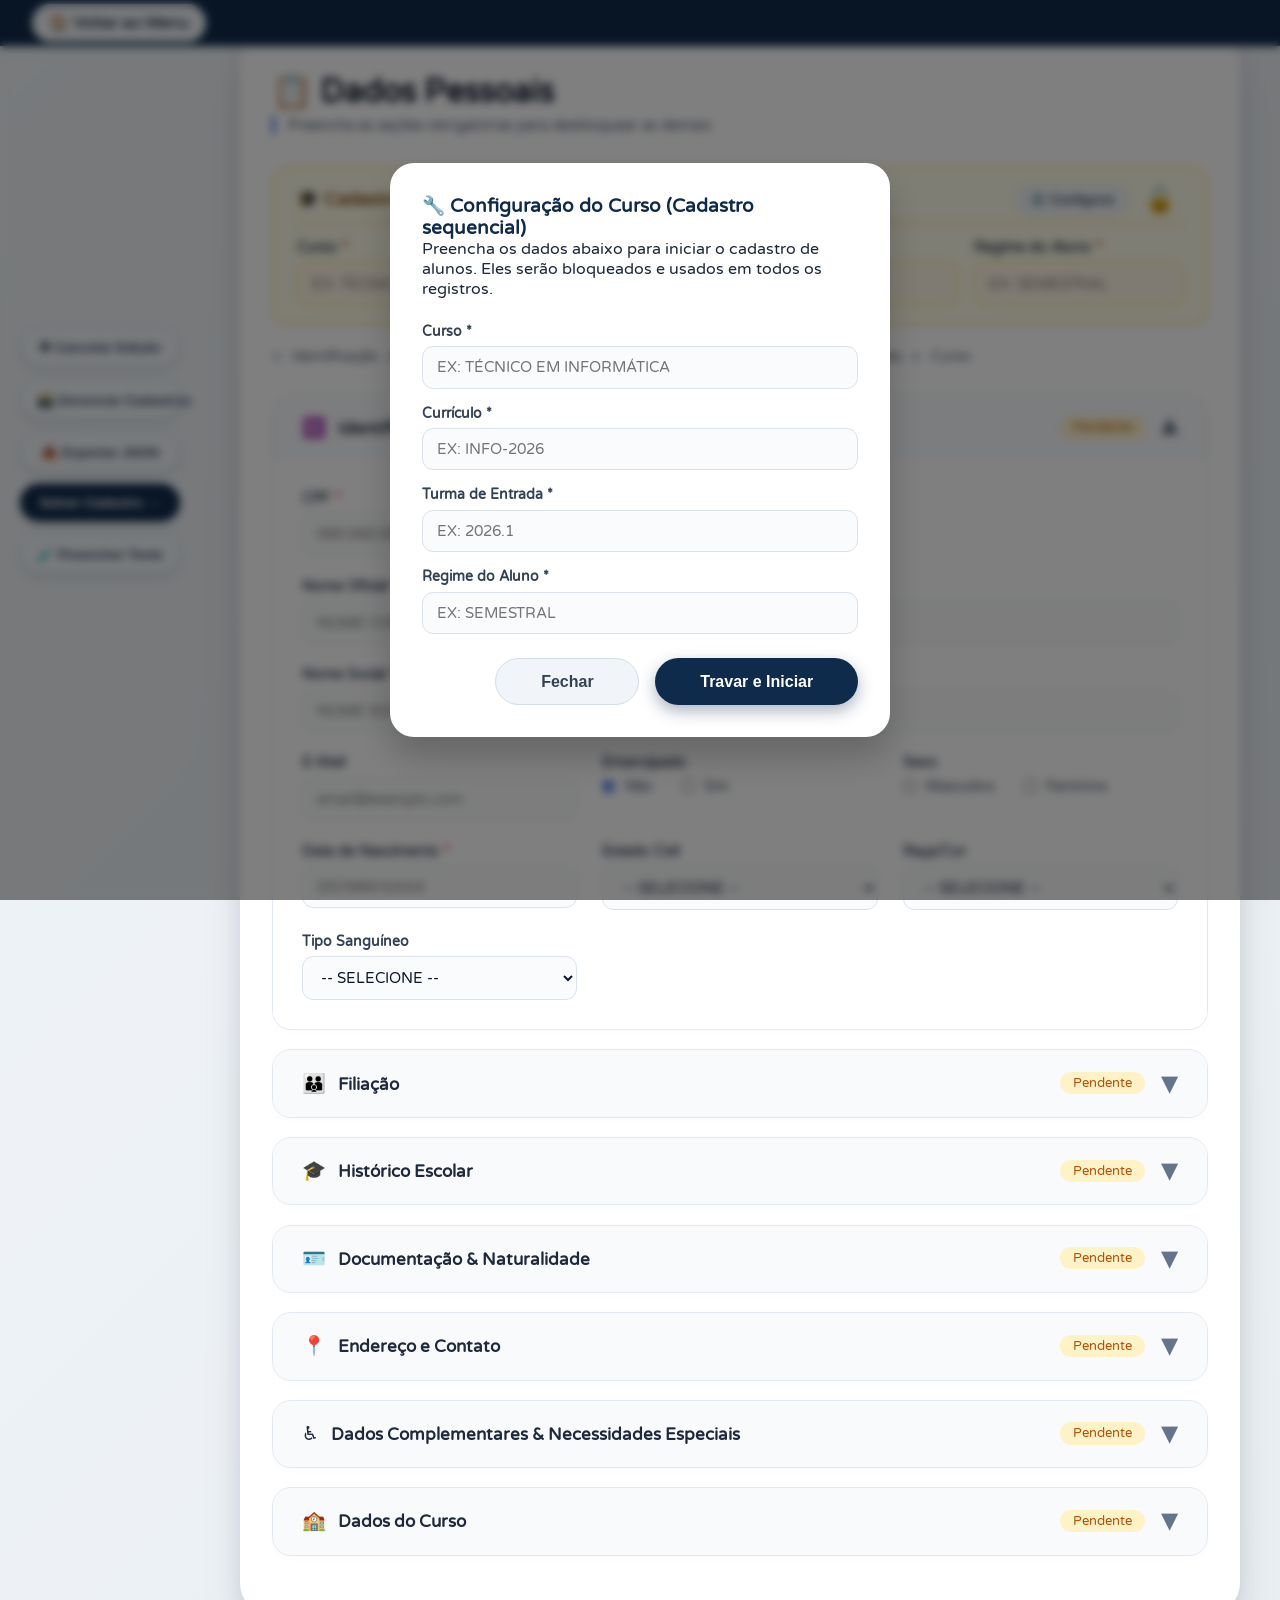
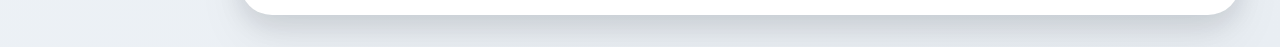
==== commit 56f745d8: "Add files via upload" ====
--- a/cadastro.html
+++ b/cadastro.html
@@ -16,7 +16,7 @@
 
 <!-- Botões flutuantes laterais -->
 <div class="floating-buttons">
-  <button class="btn btn-secondary" type="button" onclick="alert('Operação cancelada.')">✖ Cancelar</button>
+  <button class="btn btn-secondary" type="button" onclick="cancelarEdicao()">✖ Cancelar Edição</button>
   <button class="btn btn-secondary" type="button" onclick="abrirDashboard()">🗃️ Gerenciar Cadastros</button>
   <button class="btn btn-secondary" type="button" onclick="exportarParaJSON()">📥 Exportar JSON</button>
   <button class="btn btn-primary" type="button" onclick="validateAll()">Salvar Cadastro →</button>
@@ -31,7 +31,10 @@
   <div class="course-fixed-panel">
     <div class="panel-header">
       <span class="panel-title">🎓 Cadastro sequencial</span>
-      <button id="lockToggleBtn" class="lock-button" onclick="toggleCourseLock()">🔓</button>
+      <div style="display: flex; gap: 0.5rem;">
+        <button class="btn btn-secondary" style="padding: 0.2rem 0.8rem; font-size: 0.8rem;" onclick="showInitialModal()">⚙️ Configurar</button>
+        <button id="lockToggleBtn" class="lock-button" onclick="toggleCourseLock()">🔓</button>
+      </div>
     </div>
     <div class="course-fixed-fields">
       <div class="field-group">
@@ -738,11 +741,13 @@
       </div>
     </div>
     <div class="modal-buttons">
+      <button class="btn btn-secondary" onclick="fecharModalCurso()">Fechar</button>
       <button class="btn btn-primary" onclick="saveModalAndLock()">Travar e Iniciar</button>
     </div>
   </div>
 </div>
 
+<!-- Dashboard com edição -->
 <div id="dashboardModal" class="dashboard-overlay" style="display: none;">
   <div class="dashboard-content form-container">
     <div style="display: flex; justify-content: space-between; align-items: center; margin-bottom: 1.5rem;">
@@ -765,6 +770,21 @@
   </div>
 </div>
 
+<!-- Toast de notificação -->
+<div id="toastMessage" class="toast-message"></div>
+
+<!-- Modal de confirmação personalizado -->
+<div id="confirmModal" class="modal-overlay" style="display: none;">
+  <div class="modal-content" style="max-width: 400px;">
+    <h3 id="confirmTitle">Confirmar</h3>
+    <p id="confirmMessage">Tem certeza?</p>
+    <div class="modal-buttons" style="justify-content: flex-end; gap: 1rem; margin-top: 1.5rem;">
+      <button class="btn btn-secondary" id="confirmNoBtn">Cancelar</button>
+      <button class="btn btn-primary" id="confirmYesBtn">Sim</button>
+    </div>
+  </div>
+</div>
+
 <script src="./js/script.js"></script>
 </body>
 </html>
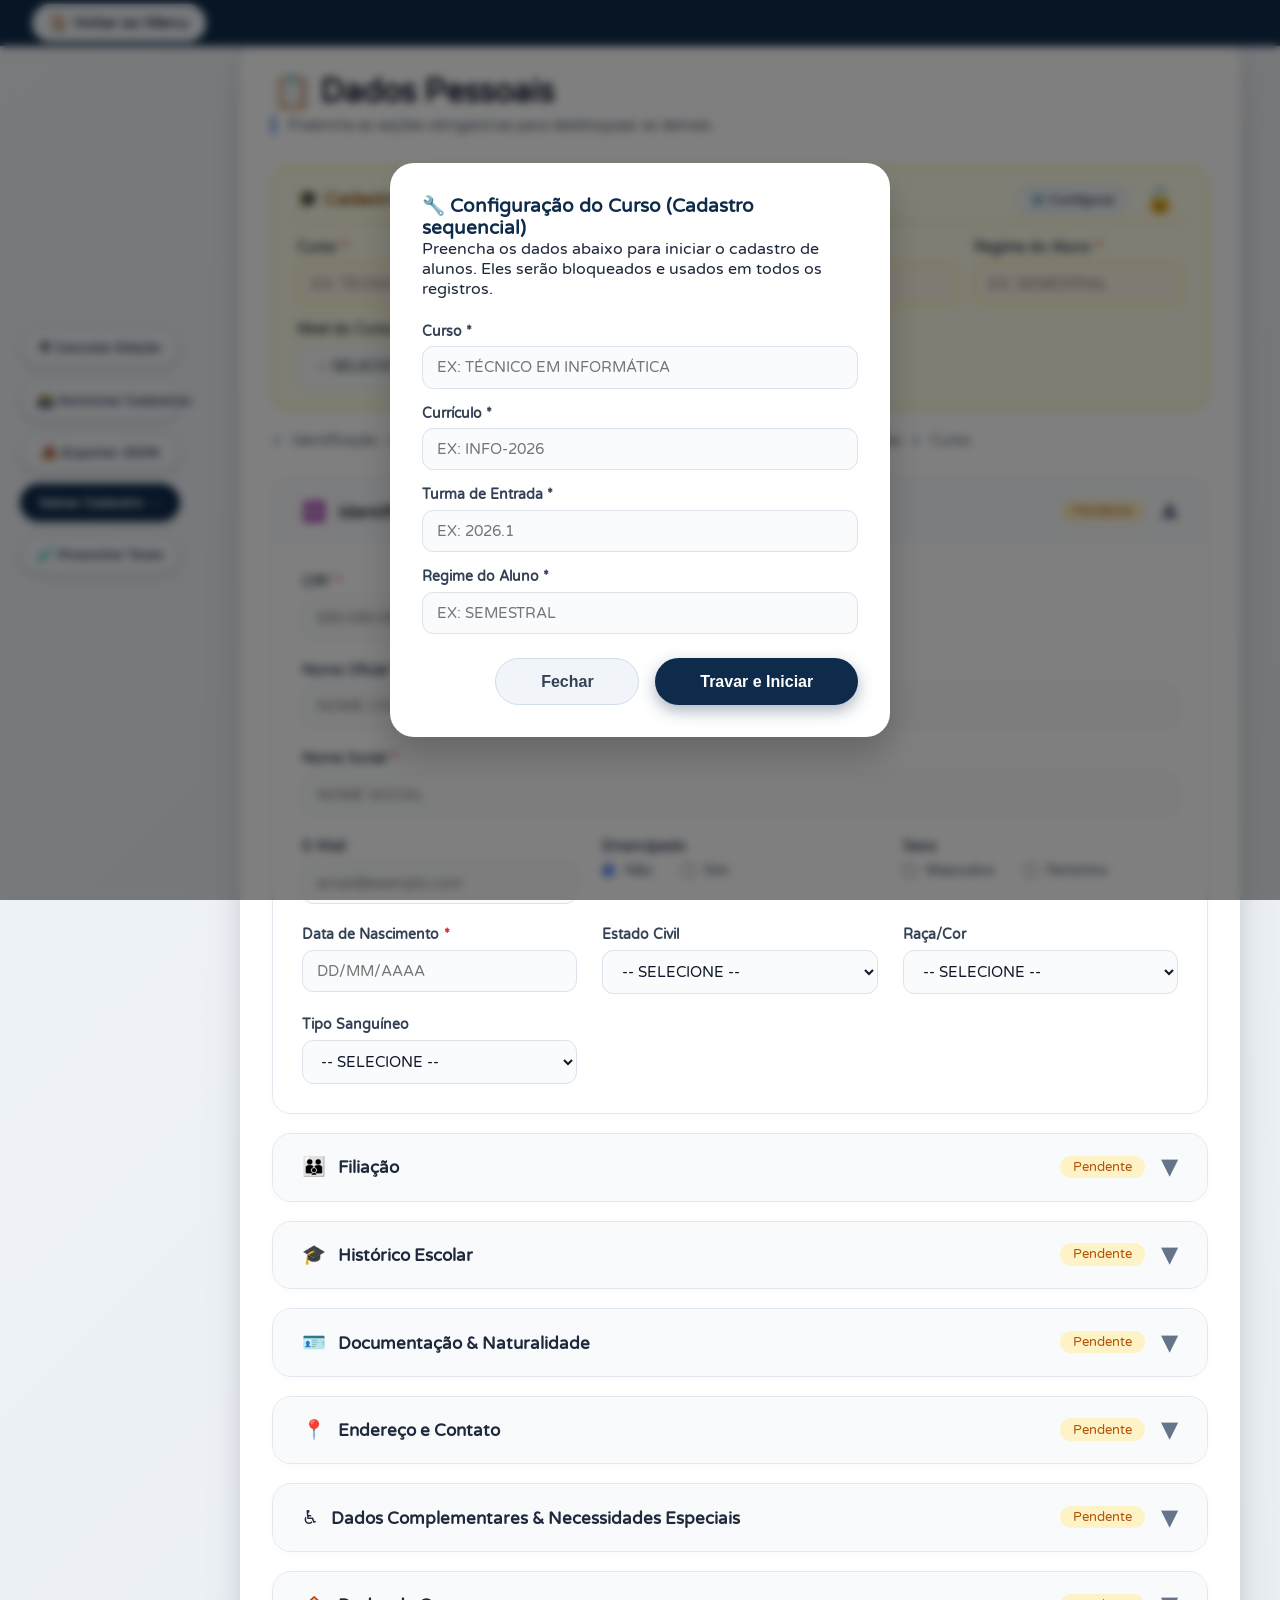
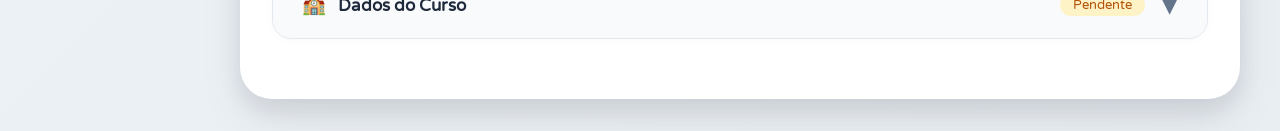
==== commit 3065df49: "Add files via upload" ====
--- a/cadastro.html
+++ b/cadastro.html
@@ -53,6 +53,18 @@
         <label>Regime do Aluno <span class="required-mark">*</span></label>
         <input type="text" id="fixedRegime" placeholder="Ex: SEMESTRAL">
       </div>
+      <!-- NOVO CAMPO: Nível de Ensino (apenas para controle de interface) -->
+      <div class="field-group">
+        <label>Nível do Curso <span class="required-mark">*</span></label>
+        <select id="nivelCurso" onchange="atualizarExigenciaEscolar()">
+          <option value="">-- SELECIONE --</option>
+          <option value="fic">FIC (Ensino Fundamental)</option>
+          <option value="tecnico">Técnico (Ensino Fundamental)</option>
+          <option value="subsequente">Subsequente (Ensino Médio)</option>
+          <option value="superior">Superior (Ensino Médio)</option>
+          <option value="pos">Pós-Graduação (Graduação)</option>
+        </select>
+      </div>
     </div>
   </div>
 
@@ -296,7 +308,7 @@
             </div>
           </div>
           <div style="margin-top: 2rem; text-align: right;">
-            <button type="button" class="btn btn-secondary" style="padding: 0.5rem 1.5rem;" onclick="forceUnlock('acc4'); updateSectionStatus('acc3', 'status3', true);">Confirmar & Avançar</button>
+            <button type="button" class="btn btn-secondary" style="padding: 0.5rem 1.5rem;" onclick="checkSection('acc3'); if(document.getElementById('status3').textContent === 'Concluído') forceUnlock('acc4'); else showMessage('Preencha os campos exigidos para o nível selecionado.', 'error');">Confirmar & Avançar</button>
           </div>
         </div>
       </div>
@@ -776,7 +788,7 @@
 <!-- Modal de confirmação personalizado -->
 <div id="confirmModal" class="modal-overlay" style="display: none;">
   <div class="modal-content" style="max-width: 400px;">
-    <h3 id="confirmTitle">Confirmar</h3>
+    <h3>Confirmar</h3>
     <p id="confirmMessage">Tem certeza?</p>
     <div class="modal-buttons" style="justify-content: flex-end; gap: 1rem; margin-top: 1.5rem;">
       <button class="btn btn-secondary" id="confirmNoBtn">Cancelar</button>
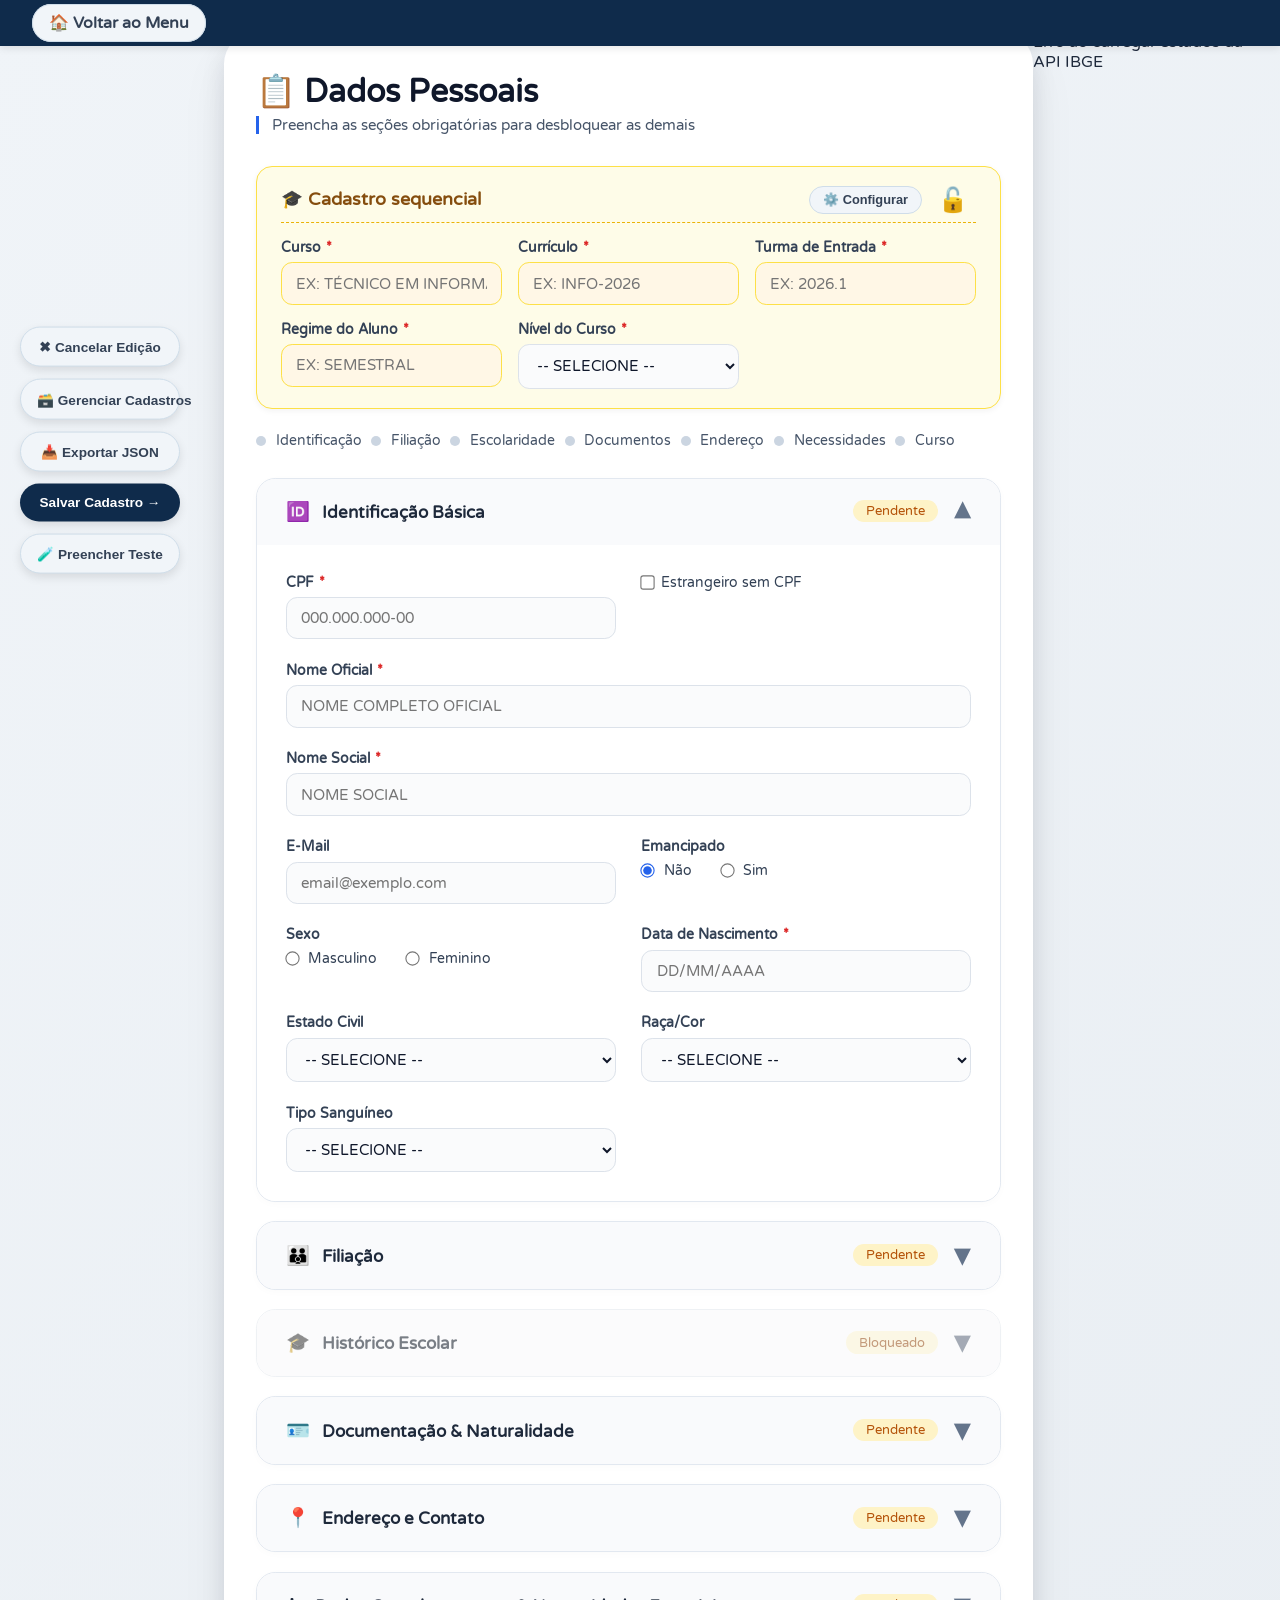
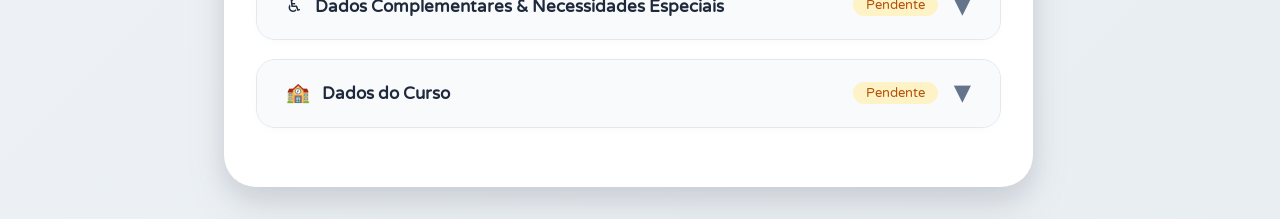
==== commit 870243d4: "Add files via upload" ====
--- a/cadastro.html
+++ b/cadastro.html
@@ -725,7 +725,8 @@
         </div>
       </div>
     </div>
-
+<!-- Mensagem de erro do formulário -->
+<div id="formErrorMessage" class="form-error-message" style="display: none; margin-top: 1.5rem; padding: 0.8rem; background: #fee2e2; border-left: 4px solid #dc2626; border-radius: 0.8rem; color: #991b1b; font-size: 0.9rem;"></div>
   </form>
 </div>
 
